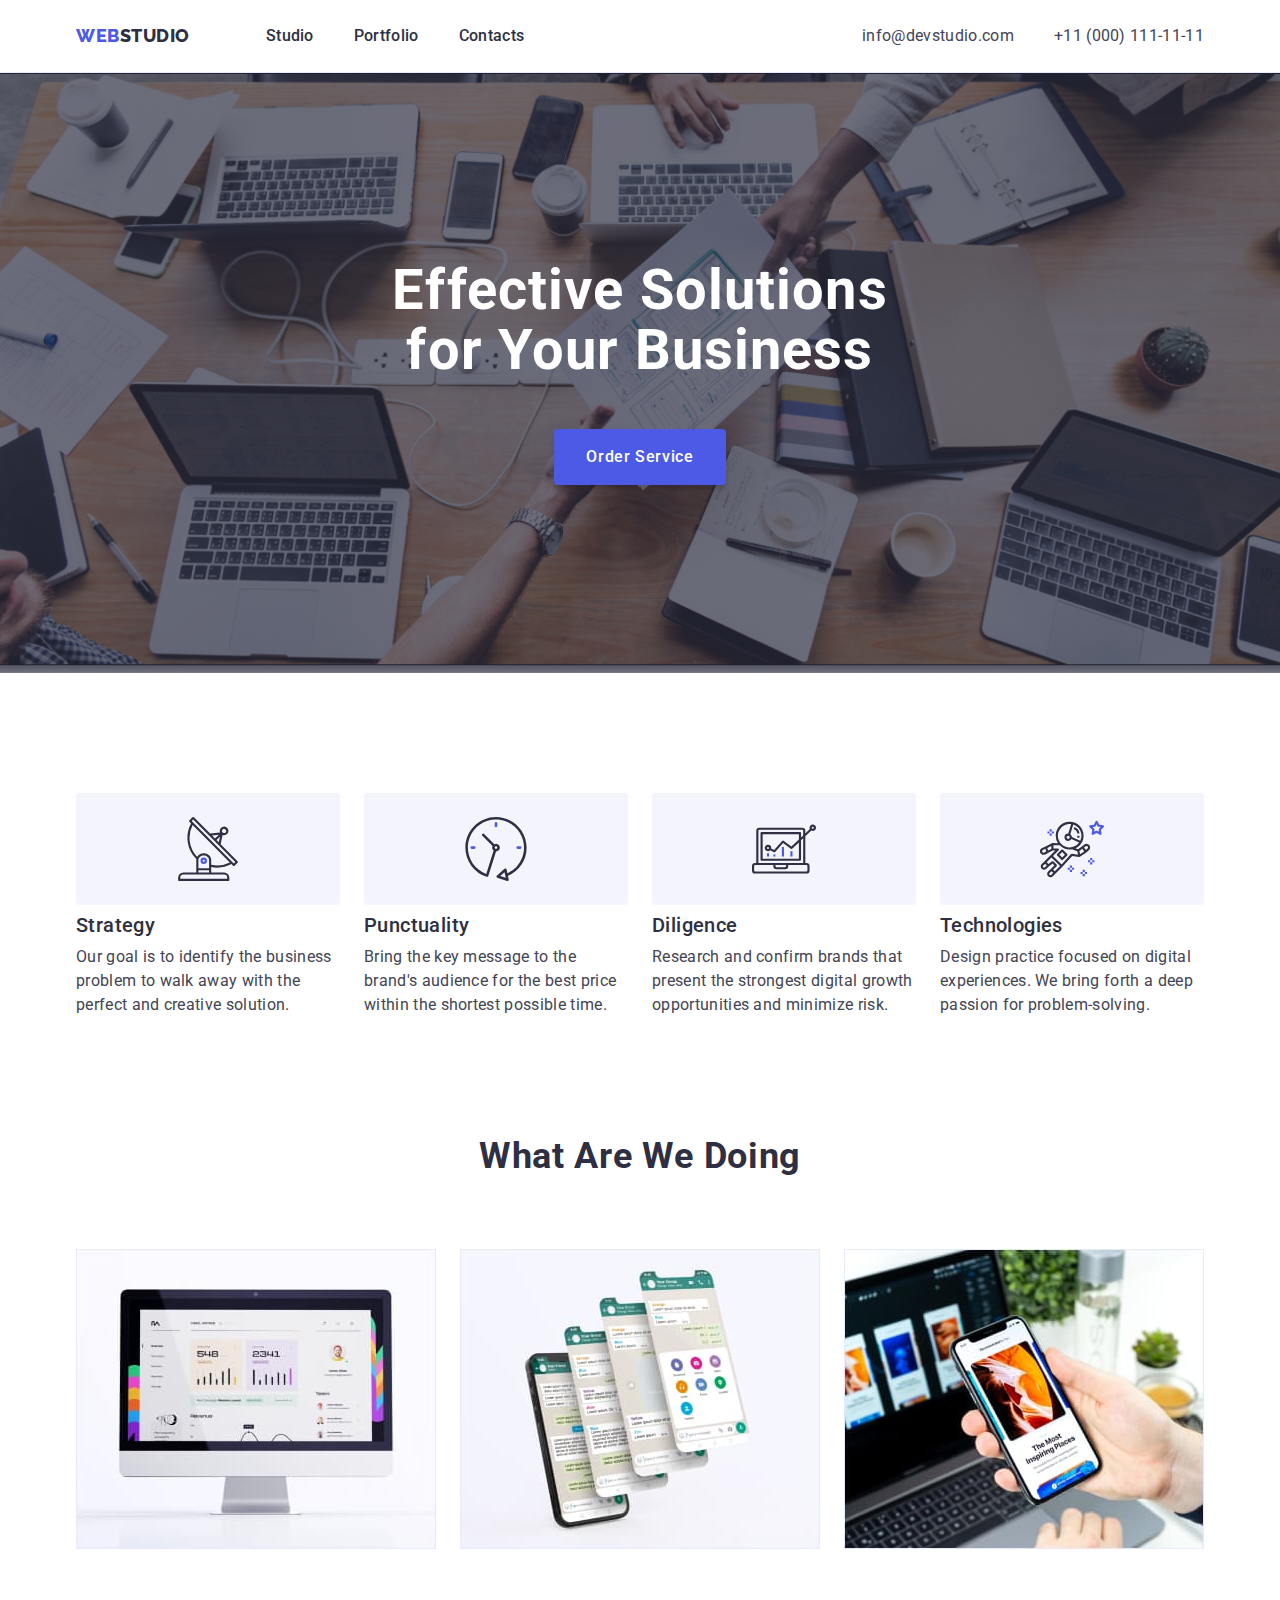
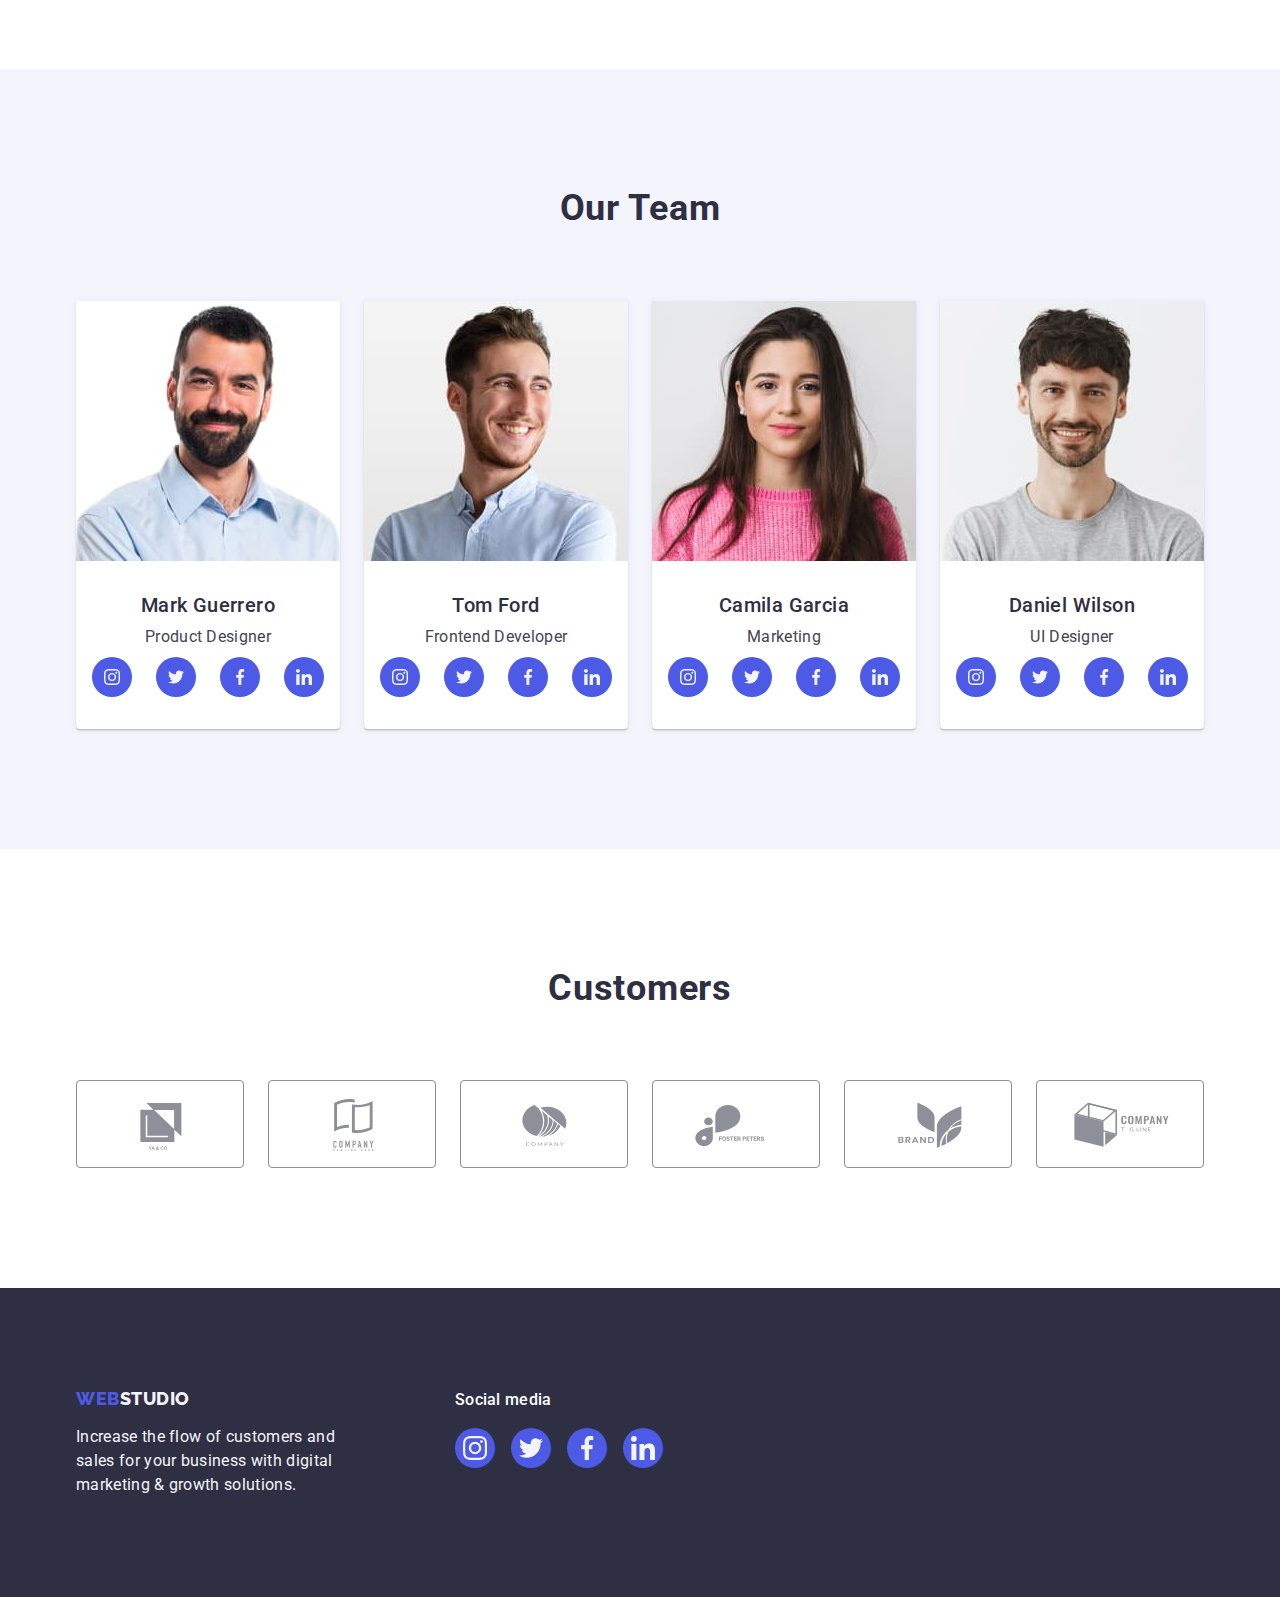
==== index.html @ b27ff8d9 "Initial commit" ====
<!DOCTYPE html>
<html lang="en">

<head>
    <meta charset="UTF-8"/>
    <meta http-equiv="X-UA-Compatible" content="IE=edge"/>
    <meta name="viewport" content="width=device-width, initial-scale=1.0"/>
    <title>Studio</title>
    <link rel="preconnect" href="https://fonts.googleapis.com"/>
    <link rel="preconnect" href="https://fonts.gstatic.com" crossorigin/>

    <link 
        href="https://fonts.googleapis.com/css2?family=Raleway:wght@800&family=Roboto:wght@400;500;700&display=swap"
         rel="stylesheet"
    />

    <link  
        rel="stylesheet"
        href="https://cdnjs.cloudflare.com/ajax/libs/modern-normalize/1.1.0/modern-normalize.min.css"
    />  

    <link rel="stylesheet" href="./css/styles.css"/>

</head>

<body>

    <header class="page-header">

        <div class="container page-header-container">
            <nav class="page-navigation">
            <a class="page-logo-web link"  href="./index.html">Web<span class="page-logo-dark link">Studio</span></a>    
           
            <ul class="menu-list list" lang="en">
                 <li class="menu-item">
                    <a class="menu-link link" href="./index.html">Studio</a>
                 </li>

                 <li class="menu-item">
                    <a class="menu-link link" href="./portfolio.html">Portfolio</a>
                 </li>

                 <li class="menu-item">
                    <a class="menu-link link" href="">Contacts</a>
                 </li>
            </ul>
            </nav>
        
            <address class="contacts">
            <ul class="contact-list list">
                 <li class="contact-list-item">
                    <a class="contact-list-link link" href="mailto:info@devstudio.com">info@devstudio.com</a>
                 </li>
                 <li class="contact-list-item">
                    <a class="contact-list-link link" href="tel:+110001111111">+11 (000) 111-11-11</a>
                 </li>
            </ul>
            </address>  
        </div>
    </header>   

    <main class="about">
<!--hero-->
        <section class="hero">
            <div class="container">
                <h1 class="hero-title" lang="en">Effective Solutions for Your Business</h1>
                <button class="hero-button" type="button">Order Service</button> 
            </div>
          
        </section>
<!--section 2-->
        <section class="advanteges" id="about_us">
            <div class="container">

                <h2 class="title-first-h visually-hidden">Our advantages</h2>

                <ul class="advanteges-gallery-list list" lang="en">
                    <li class="advanteges-gallery-item">
                     
                        <div class="advanteges-container-icon">
                            <svg 
                                class="advanteges-icon"
                                aria-label="antenna`s icon"
                                width="64"
                                height="64"
                            >

                                <use href="./images/icons.svg#icon-antenna">
                                </use>
                            </svg>
                        </div>
                     
                        <h3 class="title-second-h">Strategy</h3>
                         <p class="description">Our goal is to identify the business
                         problem to walk away with the perfect and creative solution.
                        </p>
                    </li>

                    <li class="advanteges-gallery-item">
                        <div class="advanteges-container-icon">
                            <svg 
                                class="advanteges-icon"
                                aria-label="clock`s icon"
                                width="64"
                                height="64"
                            >

                                <use href="./images/icons.svg#icon-clock">
                                </use>
                            </svg>
                        </div>
                        <h3 class="title-second-h">Punctuality</h3>
                        <p class="description">Bring the key message to the brand's audience for the best price within the shortest possible time.
                        </p>
                    </li>

                    <li class="advanteges-gallery-item">
                        <div class="advanteges-container-icon">
                            <svg 
                              class="advanteges-icon" 
                              aria-label="diagram`s icon" 
                              width="64" 
                              height="64"
                            >
                        
                                <use href="./images/icons.svg#icon-diagram">
                                </use>
                            </svg>
                        </div>
                        <h3 class="title-second-h">Diligence</h3>
                         <p class="description" >Research and confirm brands that present the strongest digital growth opportunities and minimize risk.
                         </p>
                    </li>

                    <li class="advanteges-gallery-item">
                        <div class="advanteges-container-icon">
                            <svg
                              class="advanteges-icon" 
                              aria-label="astronaut`s icon"
                              width="64" 
                              height="64"
                            >
                        
                                <use href="./images/icons.svg#icon-astronaut">
                                </use>
                            </svg>
                        </div>
                        <h3 class="title-second-h">Technologies</h3>
                        <p class="description">Design practice focused on digital experiences. We bring forth a deep passion for problem-solving.
                        </p>
                    </li>
                </ul>
            </div>
        </section>  
<!--section 3-->
        <section class="service" id="we_doing">
            <div class="container">

             <h2 class="title-first-h"> What are we doing</h2>
                <ul class="service-gallery-list list" lang="en">     
                    <li class="service-gallery-item">
                        <img class="service-gallery-img" 
                        src="./images/we_doing/img1.jpg"
                        alt="creating_backend"
                        width="360"
                        height="360">
                    </li>
                    
                    <li class="service-gallery-item">
                        <img class="service-gallery-img" 
                        src="./images/we_doing/img2.jpg"
                        alt="creating_frontend"
                        width="360" 
                        height="360">
                    </li>

                    <li  class="service-gallery-item">
                        <img class="service-gallery-img"
                        src="./images/we_doing/img3.jpg"
                        alt="adaptive_layout"
                        width="360" 
                        height="360">
                    </li>
                </ul>
            </div>
        </section>
<!--section 4-->
        <section class="team" id="our_team"> 
            <div class="container">

             <h2 class="title-first-h">Our Team</h2>

                <ul class="team-gallery-list list">
                   
                    <li class="team-gallery-item">
                         <img class="team-gallery-img" 
                         src="./images/our_team/team_card1.jpg"
                         alt="photo_designer" 
                         width="264"
                         height="260">

                        <div class="team-content-text">
                            <h3 class="title-second-h text-pozition">Mark Guerrero</h3>
                            <p class="description text-pozition">Product Designer</p>
                          
                            <ul class="social-list list">
                                <li class="social-list-item">
                                    <a href="" class="social-list-link">
                                        <svg
                                          class="social-list-icon"
                                          aria-label="instagram`s icon"
                                          width="16"
                                          height="16"
                                        >

                                            <use href="./images/icons.svg#icon-instagram">
                                            </use>
                                        </svg>
                                    </a>
                                </li>

                                <li class="social-list-item">
                                    <a href="" class="social-list-link">
                                        <svg 
                                            class="social-list-icon" 
                                            aria-label="twitter`s icon" 
                                            width="16" 
                                            height="16">
                                
                                            <use href="./images/icons.svg#icon-twitter">
                                            </use>
                                        </svg>
                                    </a>
                                </li>

                                <li class="social-list-item">
                                    <a href="" class="social-list-link">
                                        <svg 
                                          class="social-list-icon" 
                                          aria-label="facebook`s icon" 
                                          width="16"
                                          height="16"
                                        >
                                
                                            <use href="./images/icons.svg#icon-facebook">
                                            </use>
                                        </svg>
                                    </a>
                                </li>

                                <li class="social-list-item">
                                    <a href="" class="social-list-link">
                                        <svg 
                                          class="social-list-icon"
                                          aria-label="linkedin`s icon" 
                                          width="16"
                                          height="16"
                                        >
                                
                                            <use href="./images/icons.svg#icon-linkedin">
                                            </use>
                                        </svg>
                                    </a>
                                </li>
                            </ul>
                        
                        </div>   
                    </li> 

                    <li class="team-gallery-item">
                        <img  class="team-gallery-img" 
                        src="images/our_team/team_card2.jpg"
                        alt="photo_developer" 
                        width="264" 
                        height="260">

                        <div class="team-content-text">
                            <h3 class="title-second-h text-pozition">Tom Ford</h3>
                            <p class="description text-pozition">Frontend Developer</p>

                            <ul class="social-list list">
                                <li class="social-list-item">
                                    <a href="" class="social-list-link">
                                        <svg 
                                          class="social-list-icon" 
                                          aria-label="instagram`s icon" 
                                          width="16"
                                          height="16"
                                        >
                            
                                            <use href="./images/icons.svg#icon-instagram">
                                            </use>
                                        </svg>
                                    </a>
                                </li>
                            
                                <li class="social-list-item">
                                    <a href="" class="social-list-link">
                                        <svg 
                                          class="social-list-icon" 
                                          aria-label="twitter`s icon"
                                          width="16" 
                                          height="16"
                                        >
                            
                                            <use href="./images/icons.svg#icon-twitter">
                                            </use>
                                        </svg>
                                    </a>
                                </li>
                            
                                <li class="social-list-item">
                                    <a href="" class="social-list-link">
                                        <svg 
                                          class="social-list-icon" 
                                          aria-label="facebook`s icon" 
                                          width="16" 
                                          height="16"
                                        >
                            
                                            <use href="./images/icons.svg#icon-facebook">
                                            </use>
                                        </svg>
                                    </a>
                                </li>
                            
                                <li class="social-list-item">
                                    <a href="" class="social-list-link">
                                        <svg 
                                          class="social-list-icon" 
                                          aria-label="linkedin`s icon" 
                                          width="16" 
                                          height="16"
                                        >
                            
                                            <use href="./images/icons.svg#icon-linkedin">
                                            </use>
                                        </svg>
                                    </a>
                                </li>
                            </ul>
                         </div>
                    </li>
                  
                    <li class="team-gallery-item">
                        <img class="team-gallery-img" 
                        src="./images/our_team/team_card3.jpg" 
                        alt="photo_marketer" 
                        width="264" 
                        height="260">

                        <div class="team-content-text">
                            <h3 class="title-second-h text-pozition">Camila Garcia</h3>
                            <p class="description text-pozition">Marketing</p>

                            <ul class="social-list list">
                                <li class="social-list-item">
                                    <a href="" class="social-list-link link">
                                        <svg 
                                          class="social-list-icon" 
                                          aria-label="instagram`s icon"
                                          width="16"
                                          height="16"
                                        >
                            
                                            <use href="./images/icons.svg#icon-instagram">
                                            </use>
                                        </svg>
                                    </a>
                                </li>
                            
                                <li class="social-list-item">
                                    <a href="" class="social-list-link link">
                                        <svg 
                                          class="social-list-icon" 
                                          aria-label="twitter`s icon"
                                          width="16" 
                                          height="16">
                            
                                            <use href="./images/icons.svg#icon-twitter">
                                            </use>
                                        </svg>
                                    </a>
                                </li>
                            
                                <li class="social-list-item">
                                    <a href="" class="social-list-link link">
                                        <svg 
                                            class="social-list-icon" 
                                            aria-label="facebook`s icon" 
                                            width="16" 
                                            height="16">
                            
                                            <use href="./images/icons.svg#icon-facebook">
                                            </use>
                                        </svg>
                                    </a>
                                </li>
                            
                                <li class="social-list-item">
                                    <a href="" class="social-list-link link">
                                        <svg 
                                          class="social-list-icon" 
                                          aria-label="linkedin`s icon"
                                          width="16" 
                                          height="16"
                                        >
                            
                                            <use href="./images/icons.svg#icon-linkedin">
                                            </use>
                                        </svg>
                                    </a>
                                </li>
                            </ul>
                        </div>
                    </li>
                
                    <li class="team-gallery-item">
                       <img class="team-gallery-img" 
                        src="./images/our_team/team-card4.jpg"
                        alt="photo_Designer" 
                        width="264"
                        height="260">

                        <div class="team-content-text">
                            <h3 class="title-second-h text-pozition">Daniel Wilson</h3>
                            <p class="description text-pozition" >UI Designer</p>
                            
                            <ul class="social-list list">
                                <li class="social-list-item">
                                    <a href="" class="social-list-link link">
                                        <svg 
                                          class="social-list-icon" 
                                          aria-label="instagram`s icon" 
                                          width="16" 
                                          height="16"
                                        >
                            
                                            <use href="./images/icons.svg#icon-instagram">
                                            </use>
                                        </svg>
                                    </a>
                                </li>
                            
                                <li class="social-list-item">
                                    <a href="" class="social-list-link link">
                                        <svg 
                                          class="social-list-icon" 
                                          aria-label="twitter`s icon" 
                                          width="16"
                                          height="16"
                                        >
                            
                                            <use href="./images/icons.svg#icon-twitter">
                                            </use>
                                        </svg>
                                    </a>
                                </li>
                            
                                <li class="social-list-item">
                                    <a href="" class="social-list-link link">
                                        <svg 
                                          class="social-list-icon" 
                                          aria-label="facebook`s icon" 
                                          width="16" 
                                          height="16"
                                        >
                            
                                            <use href="./images/icons.svg#icon-facebook">
                                            </use>
                                        </svg>
                                    </a>
                                </li>
                            
                                <li class="social-list-item">
                                    <a href="" class="social-list-link">
                                        <svg 
                                          class="social-list-icon"
                                          aria-label="linkedin`s icon"
                                          width="16" 
                                          height="16"
                                        >
                            
                                            <use href="./images/icons.svg#icon-linkedin">
                                            </use>
                                        </svg>
                                    </a>
                                </li>
                            </ul>
                        </div>   
                    </li>
                </ul>
               
            </div>
        </section>

<!--section 5-->
        <section class="customers">
            <div class="container">
                <h2 class="title-first-c">Customers</h2>

                <ul class="customers-icon-list list">

                    <li class="customers-icon-item">
                        <a href="" class="customers-icon-link link">
                            <svg 
                              class="customers-icon" 
                              aria-label="client`s ya-and-co icon"
                              width="104" 
                              height="56"
                            >

                                <use href="./images/icons.svg#icon-logo1">
                                </use>
                            </svg>
                        </a>
                    </li>

                    <li class="customers-icon-item">
                        <a href="" class="customers-icon-link link">
                            <svg 
                              class="customers-icon" 
                              aria-label="company`s tagline here icon" 
                              width="104" 
                              height="56"
                            >
                    
                                <use href="./images/icons.svg#icon-logo2">
                                </use>
                            </svg>
                        </a>
                    </li>

                    <li class="customers-icon-item">
                        <a href="" class="customers-icon-link link">
                            <svg 
                              class="customers-icon"
                              aria-label="company`s icon"
                              width="104" 
                              height="56"
                            >
                    
                                <use href="./images/icons.svg#icon-logo3">
                                </use>
                            </svg>
                        </a>
                    </li>

                    <li class="customers-icon-item">
                        <a href="" class="customers-icon-link link">
                            <svg 
                              class="customers-icon"
                              aria-label="company`s fosterpeters icon"
                              width="104" 
                              height="56"
                            >
                    
                                <use href="./images/icons.svg#icon-logo4">
                                </use>
                            </svg>
                        </a>
                    </li>

                    <li class="customers-icon-item">
                        <a href="" class="customers-icon-link link">
                            <svg 
                              class="customers-icon" 
                              aria-label="company`s brand icon" 
                              width="104" 
                              height="56"
                            >
                    
                                <use href="./images/icons.svg#icon-logo5">
                                </use>
                            </svg>
                        </a>
                    </li>

                    <li class="customers-icon-item">
                        <a href="" class="customers-icon-link link">
                            <svg 
                              class="customers-icon" 
                              aria-label="company`s tag line icon"
                              width="104" 
                              height="56"
                            >
                    
                                <use href="./images/icons.svg#icon-logo6">
                                </use>
                            </svg>
                        </a>
                    </li>
                </ul>
            </div>
        </section>

    </main>

<!--footer-->
    <footer class="page-footer-motto">
        <div class="container footer-container">

            <div class="footer-content">
                <a class="footer-logo-web link" href="./index.html">Web<span class="footer-logo-light">Studio</span></a>
                <p class="footer-description-light"> 
                    Increase the flow of customers and <br/>
                    sales for your business with digital <br/>
                    marketing & growth solutions.
                </p>
            </div>

            <div class="footer-social-media-content">
                <p class="social-media-title">Social media</p>

                <ul class="social-media-list list">
                    <li class="social-media-list-item">
                        <a href="" class="social-media-list-link link">
                            <svg 
                              class="social-media-list-icon"
                              aria-label="instagram`s icon"
                              width="24" 
                              height="24"
                            >
                
                                <use href="./images/icons.svg#icon-instagram">
                                </use>
                            </svg>
                        </a>
                    </li>
                
                    <li class="social-media-list-item">
                        <a href="" class="social-media-list-link link">
                            <svg 
                              class="social-media-list-icon" 
                              aria-label="twitter`s icon" 
                              width="24"
                              height="24"
                            >
                
                                <use href="./images/icons.svg#icon-twitter">
                                </use>
                            </svg>
                        </a>
                    </li>
                
                    <li class="social-media-list-item">
                        <a href="" class="social-media-list-link link">
                            <svg 
                              class="social-media-list-icon"
                              aria-label="facebook`s icon" 
                              width="24" 
                              height="24"
                            >
                
                                <use href="./images/icons.svg#icon-facebook">
                                </use>
                            </svg>
                        </a>
                    </li>
                
                    <li class="social-media-list-item">
                        <a href="" class="social-media-list-link link">
                            <svg 
                              class="social-media-list-icon" 
                              aria-label="linkedin`s icon" 
                              width="24" 
                              height="24"
                            >
                
                                <use href="./images/icons.svg#icon-linkedin">
                                </use>
                            </svg>
                        </a>
                    </li>
                </ul>
            </div>
        </div>
    </footer>
    
</body>
</html>
---- css/styles.css ----
/*=======Reset_Settings_of_pages=====*/

:root {
    --main-font-family:'Roboto',
        sans-serif;

    --second-font-family:'Raleway',
        sans-serif;

    --accent-color: #2E2F42;
    --second-color: #F4F4FD;
    --third-color: #434455;
    --logo-color: #4D5AE5;
    --fourth-color: #FFFFFF;
    --hover-color: #404BBF;
    --border-line-color: #E7E9FC;
    --icon-link-hover: #31D0AA;
    --icon-color: #8E8F99;
}

.list{
    list-style: none;
}

.link{
    text-decoration: none;
}

button {
    cursor: pointer;
}

body {
    font-family: var(--main-font-family);
    color: var(--third-color);
    font-size: 16px;
    background-color: var(--fourth-color);
}

h1,h2,h3,p{
    margin-top: 0;
    margin-bottom: 0;
}

ul{
    margin-top: 0;
    margin-bottom: 0;
    padding-left:0;
}

.container {
    width: 1158px;
    margin: 0 auto;
    padding-left: 15px;
    padding-right: 15px;
}
img {
    display: block;
    max-width: 100%;
    height: auto;
}
/*======/Reset_Settings_of_pages=====*/

/*=======Header=======*/
.page-header {
    border-bottom: 1px solid var(--border-line-color);
    box-shadow: 0px 2px 1px rgba(46, 47, 66, 0.08),
        0px 1px 1px rgba(46, 47, 66, 0.16),
        0px 1px 6px rgba(46, 47, 66, 0.08);
}

.page-header-container {
    display: flex;
    align-items: center;  
   
}

.page-navigation {
    display:flex;
    align-items:center;
}
.menu-list {
    display:flex;
    align-items: center;
    gap: 40px;
}
.menu-item {
    display: flex;
}

.menu-item:last-child {
    margin-right: 0;
}

.menu-link {
    padding-top: 24px;
    padding-bottom: 24px;

    font-weight: 500;
    font-size: 16px;
    line-height: 1.5;
    letter-spacing: 0.02em;
    color: var(--accent-color);
}
.menu-link:hover,
.menu-link:focus {
    color: var(--hover-color);

}

.contacts {
    margin-left: auto;
    font-style: normal;
}

.contact-list {
    display: flex;
    gap: 40px;
}

.contact-list-link :last-child {
    margin-right: 0;
}

.contact-list-link {
    font-size: 16px;
    line-height: 1.5;
    letter-spacing: 0.02em;
    color: var(--third-color);
}
.contact-list-link:hover,
.contact-list-link:focus {
    color: var(--hover-color);
}
/*=======/Header=========*/

/*====Hero=====*/

.hero{
    text-align: center;
    margin-left: auto;
    margin-right: auto;
    padding-top: 188px;
    padding-bottom: 188px;
    background-size: cover;
    background-position: center;
    background-repeat: no-repeat;
    max-width: 1440px;
    background-image: linear-gradient(rgba(46, 47, 66, 0.7), rgba(46, 47, 66, 0.7)),
            url("../images/hero/bg.jpg");
    background-color: var(--accent-color);
}


.hero-title {
    margin-top: 0;
    margin-left: auto;
    margin-right: auto;
    max-width: 496px;

    font-weight: 700;
    font-size: 56px;
    line-height: 1.07;
    letter-spacing: 0.02em;
    color: var(--fourth-color);
    text-align: center;
    margin-bottom: 48px;
}

.hero-button {
    margin-top: 0;
    margin-bottom: 0;
    margin-left: auto;
    margin-right: auto;
    display:block;
    min-width: 169px;
    height: 56px;

    padding-top: 16px;
    padding-bottom: 16px;
    padding-right: 32px;
    padding-left: 32px;

    border:none;
    border-radius: 4px;

    background-color: var(--logo-color);
    box-shadow: 0px 4px 4px rgba(0, 0, 0, 0.15);

    font-family: inherit;
    font-weight: 500;
    font-size: 16px;
    line-height: 1.5;
    letter-spacing: 0.04em;
    color: var(--fourth-color);
}

.hero-button:hover,
.hero-button:focus {
    background-color: var(--hover-color);
    box-shadow: 0px 1px 6px rgba(46, 47, 66, 0.08), 0px 1px 1px rgba(46, 47, 66, 0.16), 0px 2px 1px rgba(46, 47, 66, 0.08);

}
/*======/Hero=====/

/*==Studio components==*/

.page-logo-web {
    font-family:var(--second-font-family);
    font-weight: 800;
    font-size: 18px;
    line-height: 1.17;
    letter-spacing: 0.03em;
    text-transform: uppercase;
    color: var(--logo-color);  
    margin-right: 76px;
}

.page-logo-dark {
    font-family: var(--second-font-family);
    font-weight: 800;
    font-size: 18px;
    line-height: 1.17;
    letter-spacing: 0.03em;
    text-transform: uppercase;
    color: var(--accent-color);
} 

/*==section 2==*/

.visually-hidden {
    position: absolute;
    white-space: nowrap;
    width: 1px;
    height: 1px;
    overflow: hidden;
    border: 0;
    padding: 0;
    clip: rect(0 0 0 0);
    clip-path: inset(50%);
    margin: -1px;
}
.advanteges{
    padding-top: 120px;
    padding-bottom: 120px;
}
.advanteges-gallery-list {
    display:flex;
    gap: 24px;
}
.advanteges-gallery-item:last-child{
    margin-right: 0;
}

.advanteges-gallery-item {
    flex-basis: calc((100% - 72px) / 4);
}
.advanteges-container-icon{
    display: flex;
    justify-content: center;
    align-items: center;

    width: 264px;
    height: 112px;
    background-color: var(--second-color);
    border-radius: 4px;
    margin-bottom: 8px;
}
.title-second-h {
    margin-bottom: 8px;
    font-weight: 500;
    font-size: 20px;
    line-height: 1.2;
    letter-spacing: 0.02em;
    color: var(--accent-color);
   
}

.description {
    line-height: 1.5;
    letter-spacing: 0.02em;
    color: var(--third-color);
   
}

/*==section 3==*/

.service{
    padding-bottom: 120px;
}
.service-gallery-list {
    display:flex;
    gap: 24px;
}

.service-gallery-item:last-child{
    margin-right: 0;
}
.service-gallery-item {
    flex-basis: calc((100% - 48px) / 3);
}

.service-gallery-img {
    display: block;
    max-width: 100%;
    height: auto;
}

/*==section 4==*/

.team {
    padding-top: 120px;
    padding-bottom: 120px;
    background-color: var(--second-color);

    text-align: center;
    margin-left: auto;
    margin-right: auto;
    max-width: 1440px;
    
}
.team-gallery-list {
    display: flex;
    gap: 24px;
}


.team-gallery-item:last-child {
    margin-right: 0;
}
.team-gallery-item {
    flex-basis: calc((100% - 72px) / 4);
    background-color: var(--fourth-color);
    border-radius: 0px 0px 4px 4px;

    box-shadow: 0px 1px 6px rgba(46, 47, 66, 0.08), 0px 1px 1px rgba(46, 47, 66, 0.16), 0px 2px 1px rgba(46, 47, 66, 0.08);
    border-radius: 0px 0px 4px 4px;
}
.title-first-h {
    margin-bottom: 72px;

    font-weight: 700;
    font-size: 36px;
    line-height: 1.11;
    text-align: center;
    letter-spacing: 0.02em;
    text-transform: capitalize;
    color: var(--accent-color);
}

.team-content-text {
    padding-top: 32px;
    padding-bottom: 32px;
}

/*icons-list*/
.social-list{
    display:flex;
    justify-content: center;
    gap: 24px;
}
.social-list-item{
    width: 40px;
    height: 40px;
}
.social-list-link:hover,
.social-list-link:focus{
    background-color: var(--hover-color);
}

.social-list-link{
    display:flex;
    justify-content: center;
    align-items: center;
    
    width: 100%;
    height: 100%;

    border-radius: 50%;
    background-color: var(--logo-color);
}
.social-list-icon{
    fill: var(--second-color);
}
/*/icon-list*/

.text-pozition {
    text-align: center;
    margin-bottom: 8px;
}

/*==section 5==*/

.customers{
    padding-top: 120px;
    padding-bottom: 120px;
}
.title-first-c {
    margin-bottom: 72px;
    font-weight: 700;
    font-size: 36px;
    line-height: 1.1;
    text-align: center;
    letter-spacing: 0.02em;
    text-transform: capitalize;
    color: var(--accent-color);
}
.customers-icon-list{
    display:flex;
    gap:24px;
}
.customers-icon-item{
    flex-basis: calc((100% - 120px) / 6);
    height: 88px;
}
.customers-icon-item:last-child{
    margin-right: 0;
}
.customers-icon-link{
    display:flex;
    justify-content: center;
    align-items: center;

    width: 168px;
    height: 88px;
    border: 1px solid var(--icon-color);
    border-radius: 4px;    
    color: var(--icon-color);

    width: 100%;
    height: 100%;
}


.customers-icon-link:hover,
.customers-icon-link:focus{

    border-color: var(--hover-color);
    color: var(--hover-color); 
}

.customers-icon {
    fill: currentColor;
}

/*======/Sections=====*/

/*=====Footer=======*/

.page-footer-motto {
    padding-top: 100px;
    padding-bottom: 100px;
    background-color: var(--accent-color);

    margin-left: auto;
    margin-right: auto;
    max-width: 1440px;
}
.footer-container{
    display: flex;
    align-items: baseline;
}

.footer-content{
    margin-right: 120px
}

.footer-logo-web{
    display: inline-block;
    font-family: var(--second-font-family);
    font-weight: 800;
    font-size: 18px;
    line-height: 1.17;
    letter-spacing: 0.03em;
    text-transform: uppercase;
    color: var(--logo-color);
    margin-bottom: 16px;
  
}

.footer-logo-light {
    font-family: var(--second-font-family);
    font-weight: 800;
    font-size: 18px;
    line-height: 1.17;
    letter-spacing: 0.03em;
    text-transform: uppercase;
    color: var(--second-color);
}

.footer-description-light {
    line-height: 1.5;
    letter-spacing: 0.02em;
    color: var(--second-color);
}

.social-media-title{
    line-height: 1.5;
    letter-spacing: 0.02em;
    color: var(--fourth-color);
    font-weight: 500;
    margin-bottom: 16px;
}
.social-media-list {
    display: flex;
    justify-content: center;
    gap: 16px;

}
.social-media-list-item{

    width: 40px;
    height: 40px;
}
.social-media-list-link {
    display: flex;
    justify-content: center;
    align-items: center;

    width: 100%;
    height: 100%;

    border-radius: 50%;
    background-color: var(--logo-color);
}

.social-media-list-link:hover,
.social-media-list-link:focus {

    background-color: var(--icon-link-hover);
}

.social-media-list-icon {

    fill: var(--second-color);
}
/*=====/Footer=======*/

/*=====Portfolio====*/

.filter-buttons{
    padding-top: 96px;
    padding-bottom: 120px;
}
.filter-buttons-list {
    display: flex;
    gap: 24px;
    justify-content: center;
    margin-bottom: 72px;
}
.filter-button-item:last-child{
    margin-right: 0;
}
/*==Portfolio_components==*/

.filter-button {

    border: 1px solid #E7E9FC;
    border-radius: 4px;

    padding-top: 12px;
    padding-bottom: 12px;
    padding-left: 24px;
    padding-right: 24px;

    font-family: inherit;
    font-weight: 500;
    font-size: 16px;
    line-height: 1.5;
    text-align: center;
    letter-spacing: 0.04em;
    background-color: var(--second-color);
    color: var(--logo-color);
}

.filter-button:hover,
.filter-button:focus {
    color: var(--fourth-color);
    background-color: var(--hover-color);
    border: 1px solid transparent;

    box-shadow: 0px 3px 1px rgba(0, 0, 0, 0.1),
        0px 2px 1px rgba(0, 0, 0, 0.08),
        0px 2px 2px rgba(0, 0, 0, 0.12);
}
/*===/Portfolio components==*/

.title-first {
    font-weight: 700;
    font-size: 36px;
    line-height: 1.11;
    text-align: center;
    letter-spacing: 0.02em;
    text-transform: capitalize;
}

.title-second {
    font-weight: 500;
    font-size: 20px;
    line-height: 1.2;
    letter-spacing: 0.02em;
    color: var(--accent-color);
    margin-bottom: 8px;
}

.projects-gallery-list {
    display: flex;
    flex-wrap: wrap;
   
    column-gap: 24px;
    row-gap: 48px;
}

.project-gallery-item {
    flex-basis: calc((100% - 48px) / 3);
}

.project-gallery-item:nth-child(2n+1){
    margin-right:0;}

.gallery-link{
    display: block;
}
.gallery-link:hover,
.gallery-link:focus {
box-shadow: 0px 1px 6px rgba(46, 47, 66, 0.08),
0px 1px 1px rgba(46, 47, 66, 0.16),
0px 2px 1px rgba(46, 47, 66, 0.08);
}

.project-gallery-img{
    background: var(--logo-color);
}

.gallery-content-text {
    padding: 32px 16px;

    background: var(--fourth-color);
    border: 1px solid var(--border-line-color);
    border-top: none;
    border-radius: 0px 0px 4px 4px;
}
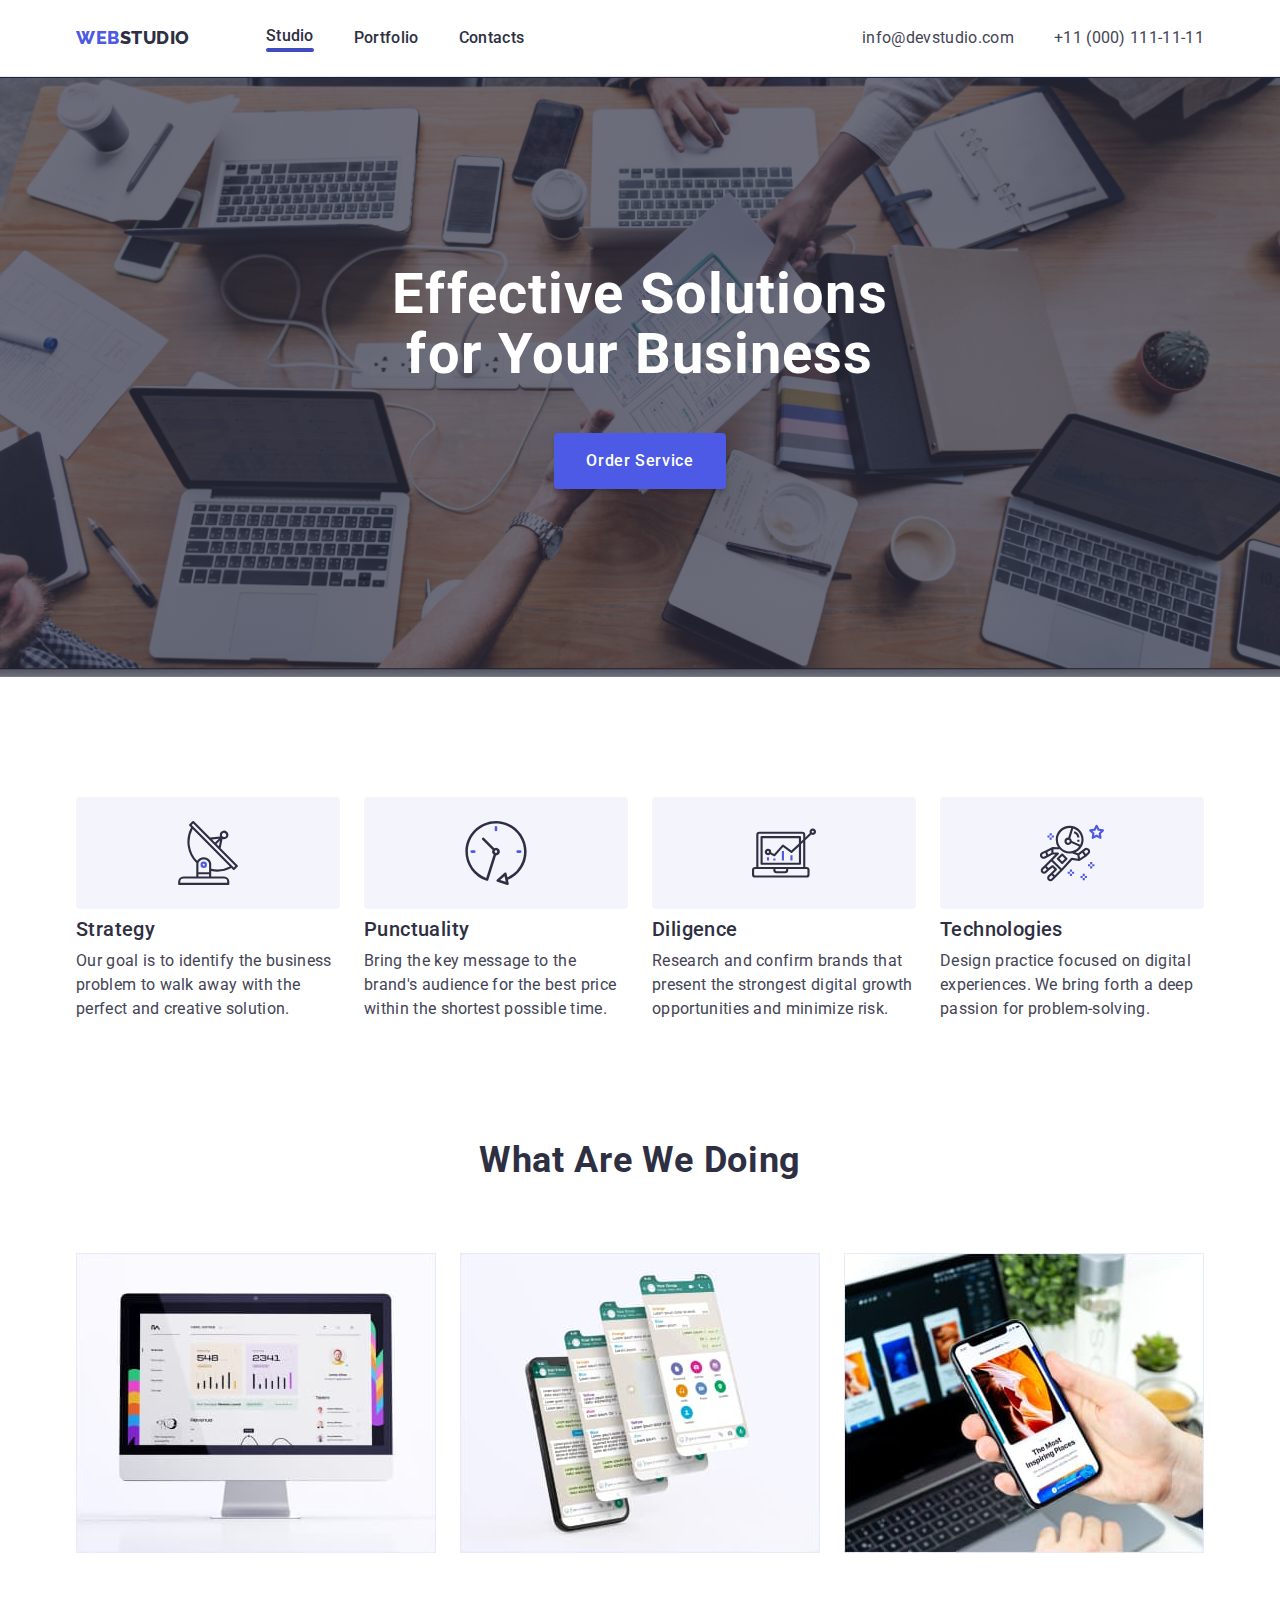
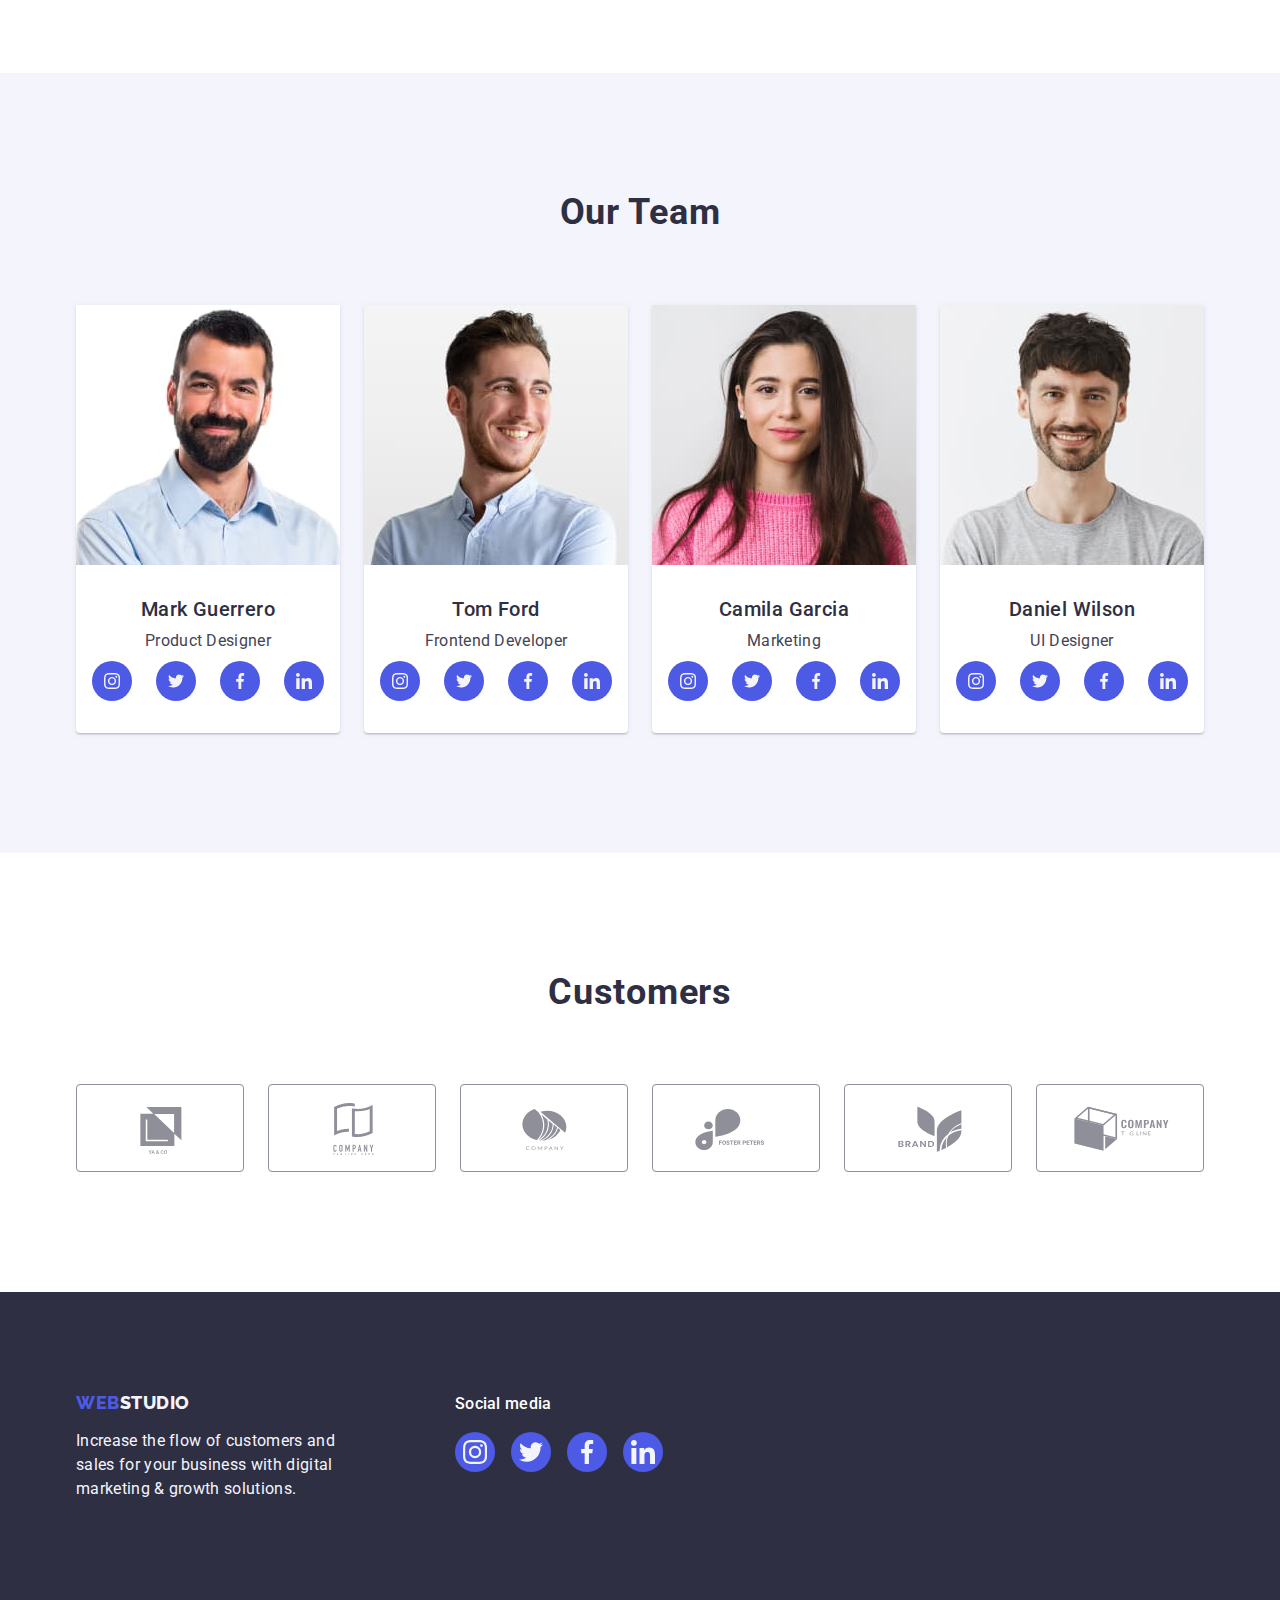
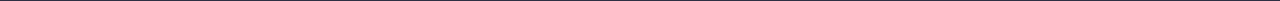
==== commit ec557234: "first_commit" ====
--- a/index.html
+++ b/index.html
@@ -33,11 +33,11 @@
            
             <ul class="menu-list list" lang="en">
                  <li class="menu-item">
-                    <a class="menu-link link" href="./index.html">Studio</a>
+                    <a class="menu-link studio-link link" href="./index.html">Studio</a>
                  </li>
 
                  <li class="menu-item">
-                    <a class="menu-link link" href="./portfolio.html">Portfolio</a>
+                    <a class="menu-link  link" href="./portfolio.html">Portfolio</a>
                  </li>
 
                  <li class="menu-item">
@@ -64,7 +64,7 @@
         <section class="hero">
             <div class="container">
                 <h1 class="hero-title" lang="en">Effective Solutions for Your Business</h1>
-                <button class="hero-button" type="button">Order Service</button> 
+                <button class="hero-button" type="button" data-modal-open >Order Service</button> 
             </div>
           
         </section>
@@ -676,6 +676,22 @@
             </div>
         </div>
     </footer>
-    
+
+    <div class="backdrop is-hidden" data-modal>
+        <div class="modal">
+            <button type="button" class="modal-close-btn" data-modal-close>
+                <svg 
+                  class="close-btn" 
+                  aria-label="close icon"
+                  width="8"
+                  height="8"
+                >
+                <use href ="./images/icons.svg#icon-close-btn"></use>
+                </svg>
+            </button>
+        </div>
+    </div>
+   
+ <script src="./js/modal.js"></script>
 </body>
 </html>--- a/css/styles.css
+++ b/css/styles.css
@@ -15,7 +15,10 @@
     --hover-color: #404BBF;
     --border-line-color: #E7E9FC;
     --icon-link-hover: #31D0AA;
-    --icon-color: #8E8F99;
+    --icon-color: #8E8F99; 
+    --background-modal: #FCFCFC;
+
+    --transition-duration-and-func: 250ms cubic-bezier(0.4, 0, 0.2, 1);
 }
 
 .list{
@@ -101,12 +104,42 @@
     line-height: 1.5;
     letter-spacing: 0.02em;
     color: var(--accent-color);
-}
+
+    transition: color 250ms var(--transition-duration-and-func);
+}
+.studio-link::after{
+    content:'';
+    display: block;
+    margin-left:auto;
+    margin-right: auto;
+    width: 100%;
+    height: 4px;
+    background-color: #404BBF;
+    border-radius: 2px;
+
+    transition: background-color var(--transition-duration-and-func),
+                border-radius var(--transition-duration-and-func);
+}
+.portfolio-link::after{
+    content: '';
+    display: block;
+    margin-left: auto;
+    margin-right: auto;
+    width: 100%;
+    height: 4px;
+    background-color: #404BBF;
+    border-radius: 2px;
+
+    transition: background-color var(--transition-duration-and-func),
+                 border-radius var(--transition-duration-and-func);
+}
+
 .menu-link:hover,
 .menu-link:focus {
     color: var(--hover-color);
-
-}
+    }
+
+
 
 .contacts {
     margin-left: auto;
@@ -127,6 +160,8 @@
     line-height: 1.5;
     letter-spacing: 0.02em;
     color: var(--third-color);
+
+    transition: color var(--transition-duration-and-func);
 }
 .contact-list-link:hover,
 .contact-list-link:focus {
@@ -193,6 +228,9 @@
     line-height: 1.5;
     letter-spacing: 0.04em;
     color: var(--fourth-color);
+
+    transition: background-color var(--transition-duration-and-func), 
+                box-shadow var(--transition-duration-and-func);
 }
 
 .hero-button:hover,
@@ -378,6 +416,8 @@
 
     border-radius: 50%;
     background-color: var(--logo-color);
+
+    transition: background-color var(--transition-duration-and-func);
 }
 .social-list-icon{
     fill: var(--second-color);
@@ -429,6 +469,9 @@
 
     width: 100%;
     height: 100%;
+
+    transition: border-color var(--transition-duration-and-func),
+    color var(--transition-duration-and-func);
 }
 
 
@@ -522,6 +565,8 @@
 
     border-radius: 50%;
     background-color: var(--logo-color);
+
+    transition: background-color var(--transition-duration-and-func);
 }
 
 .social-media-list-link:hover,
@@ -548,6 +593,7 @@
     justify-content: center;
     margin-bottom: 72px;
 }
+
 .filter-button-item:last-child{
     margin-right: 0;
 }
@@ -555,7 +601,7 @@
 
 .filter-button {
 
-    border: 1px solid #E7E9FC;
+    border: 1px solid var(--border-line-color);
     border-radius: 4px;
 
     padding-top: 12px;
@@ -571,6 +617,11 @@
     letter-spacing: 0.04em;
     background-color: var(--second-color);
     color: var(--logo-color);
+
+    transition: color  var(--transition-duration-and-func),
+            background-color var(--transition-duration-and-func), 
+            border 250ms var(--transition-duration-and-func),
+            box-shadow 250ms var(--transition-duration-and-func);
 }
 
 .filter-button:hover,
@@ -583,6 +634,8 @@
         0px 2px 1px rgba(0, 0, 0, 0.08),
         0px 2px 2px rgba(0, 0, 0, 0.12);
 }
+
+
 /*===/Portfolio components==*/
 
 .title-first {
@@ -620,6 +673,7 @@
 
 .gallery-link{
     display: block;
+    transition: box-shadow var(--transition-duration-and-func);
 }
 .gallery-link:hover,
 .gallery-link:focus {
@@ -640,3 +694,80 @@
     border-top: none;
     border-radius: 0px 0px 4px 4px;
 }
+
+.project-gallery-img-wrapper {
+    position: relative;
+    overflow: hidden;
+}
+.overlay {
+    font-size: 16px;
+    line-height: 1.5;
+
+    padding-top: 40px;
+    padding-left: 32px;
+    padding-right: 32px;
+    padding-bottom: 164px;
+    color:var(--second-color);
+    background-color: var(--logo-color);
+
+    position: absolute;
+    top:0;
+    left:0;
+
+    width: 100%;
+    height: 100%;
+
+    transform: translateY(100%);
+    transition: transform 250ms var(--transition-duration-and-func);
+}
+
+.gallery-link:hover .overlay,
+.gallery-link:focus .overlay {
+    transform: translateY(0%);
+}
+
+/*=====/Portfoio/=====*/
+
+/*===Modal===*/
+.backdrop {
+    position: fixed;
+    top: 0;
+    left: 0;
+    background-color: rgba(46, 47, 66, 0.4);
+    width: 100%;
+    height: 100%;
+    transition: opacity 250ms ease,
+    visibility 250ms ease;
+}
+.modal{
+    position: absolute;
+    top: 50%;
+    left: 50%;
+    transform: translate(-50%,-50%);
+    width: 408px;
+    height: 584px;
+    background-color: var(--background-modal);
+    box-shadow: 0px 1px 1px rgba(0, 0, 0, 0.14),
+    0px 1px 3px rgba(0, 0, 0, 0.12),
+    0px 2px 1px rgba(0, 0, 0, 0.2);
+    border-radius: 4px;
+}
+.modal-close-btn{
+    display: flex;
+    align-items: center;
+    justify-content: center;
+
+    position: absolute;
+    top: 24px;
+    right: 24px;
+    width: 24px;
+    height: 24px;
+    background: var(--border-line-color);
+    border: 1px solid rgba(0, 0, 0, 0.1);
+    border-radius: 50%;   
+}
+.is-hidden{
+    opacity: 0;
+    visibility: hidden;
+    pointer-events: none;
+}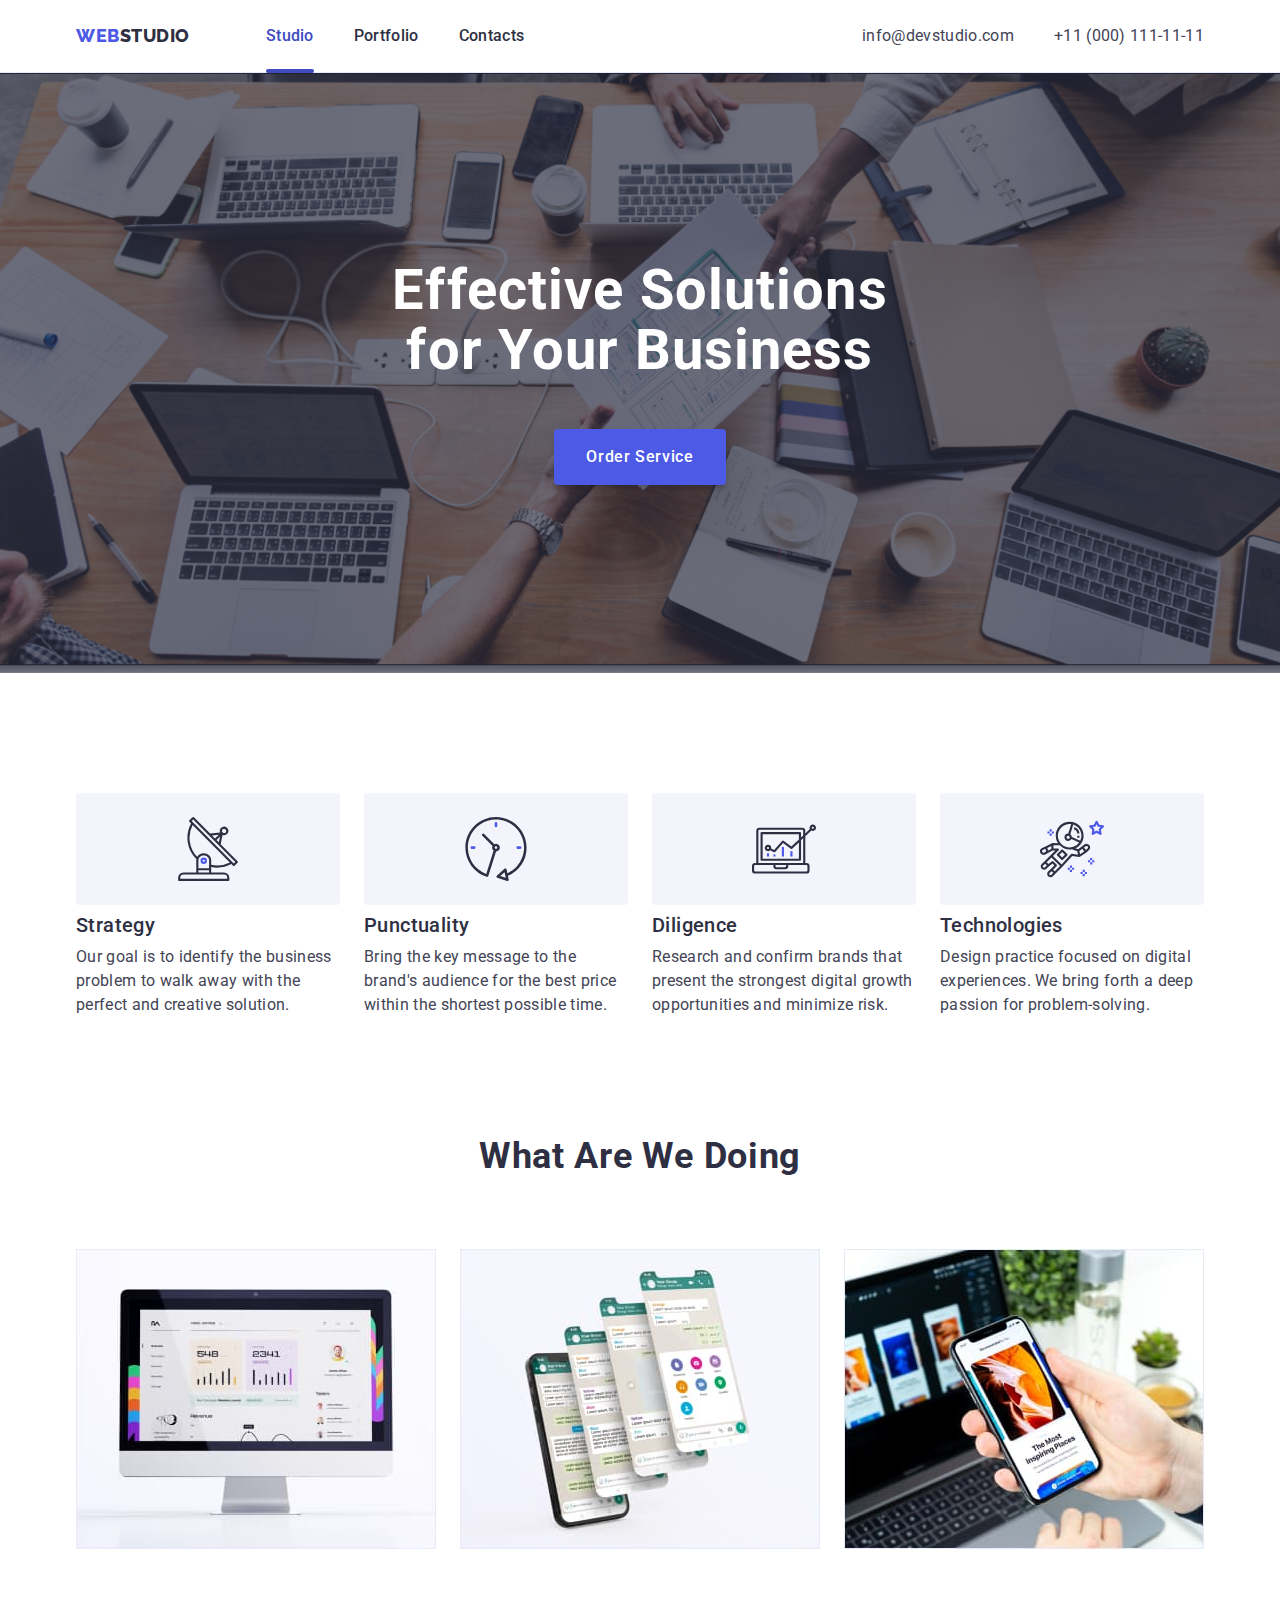
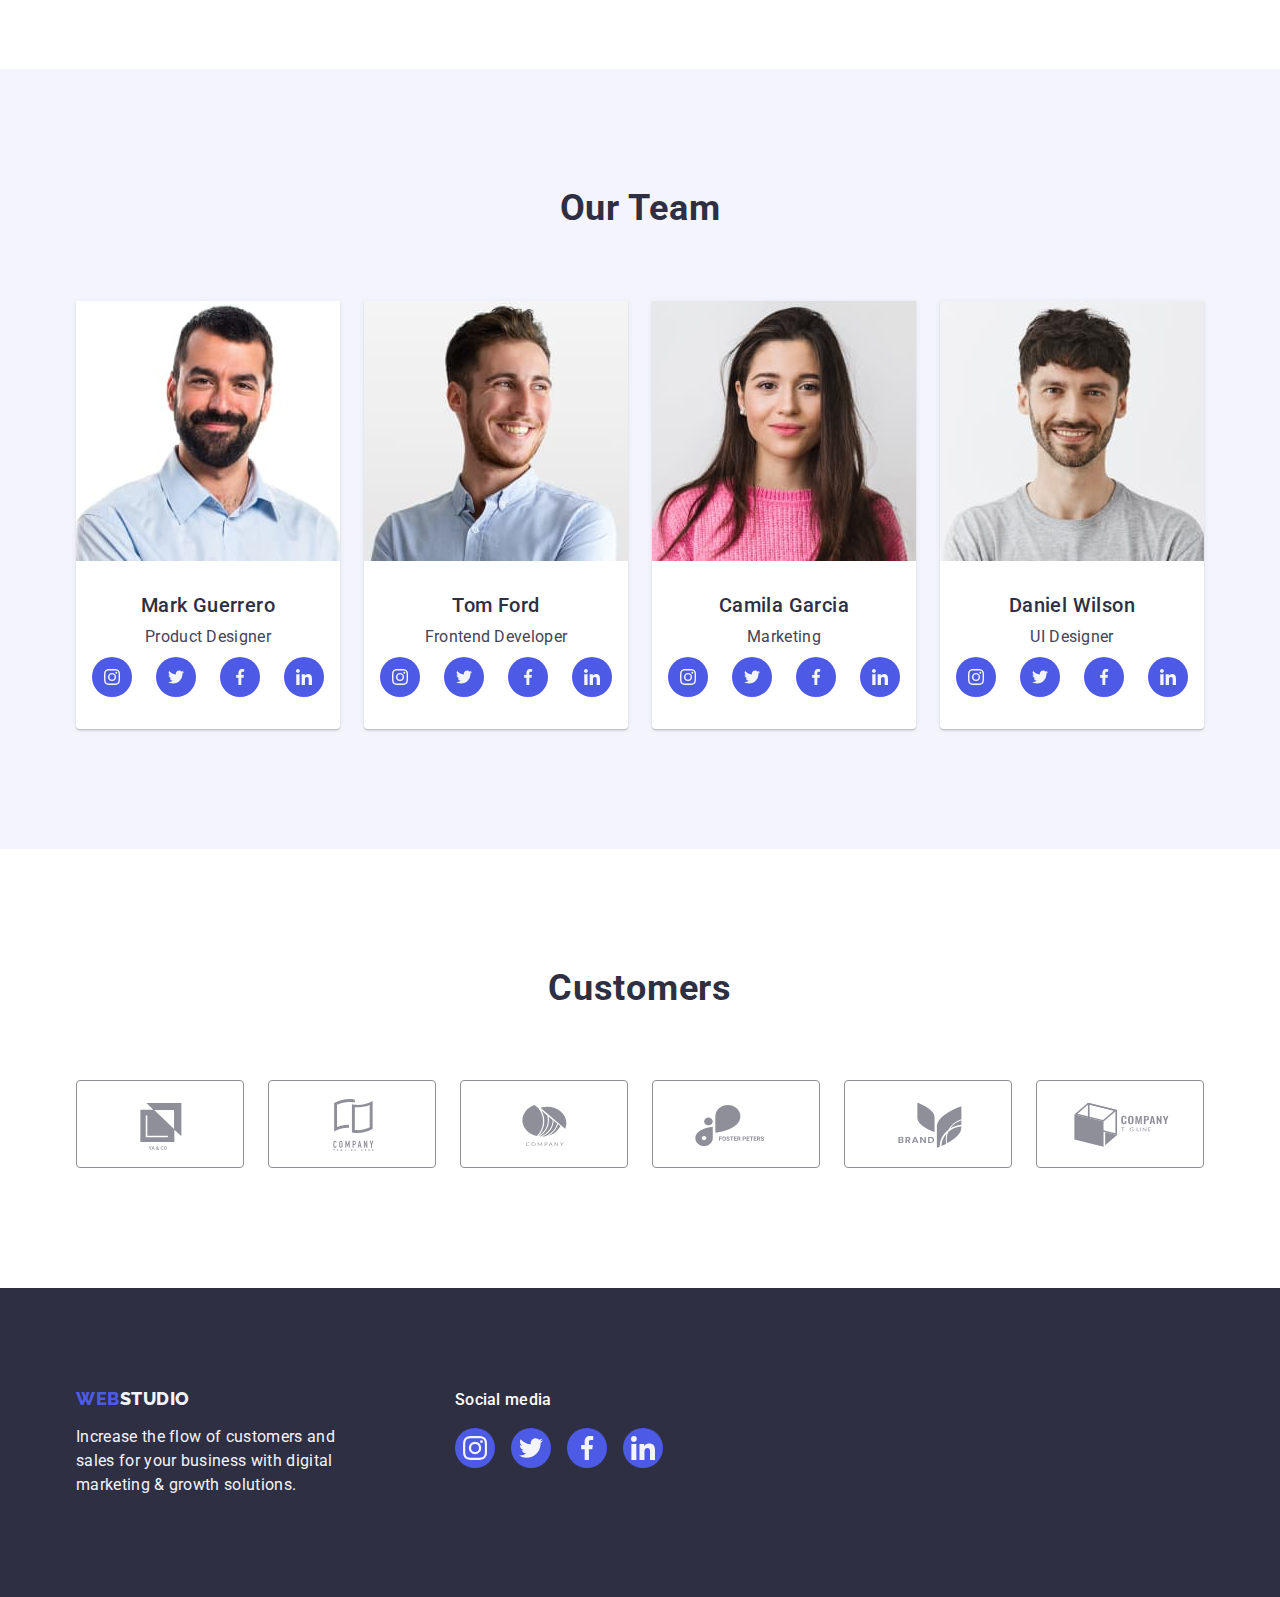
==== commit bd2177d0: "fourth_commit" ====
--- a/index.html
+++ b/index.html
@@ -33,7 +33,7 @@
            
             <ul class="menu-list list" lang="en">
                  <li class="menu-item">
-                    <a class="menu-link studio-link link" href="./index.html">Studio</a>
+                    <a class="menu-link current link" href="./index.html">Studio</a>
                  </li>
 
                  <li class="menu-item">
--- a/css/styles.css
+++ b/css/styles.css
@@ -78,6 +78,10 @@
    
 }
 
+.page-logo-web{
+    display: block;
+}
+
 .page-navigation {
     display:flex;
     align-items:center;
@@ -103,11 +107,18 @@
     font-size: 16px;
     line-height: 1.5;
     letter-spacing: 0.02em;
-    color: var(--accent-color);
-
-    transition: color 250ms var(--transition-duration-and-func);
-}
-.studio-link::after{
+    color: var(--accent-color);    
+}
+.current {
+    position: relative;
+    color: #404bbf;
+    transition: color var(--transition-duration-and-func);
+}
+
+.current::after{
+    position: absolute;
+    left: 0;
+    bottom:-1px;
     content:'';
     display: block;
     margin-left:auto;
@@ -120,26 +131,10 @@
     transition: background-color var(--transition-duration-and-func),
                 border-radius var(--transition-duration-and-func);
 }
-.portfolio-link::after{
-    content: '';
-    display: block;
-    margin-left: auto;
-    margin-right: auto;
-    width: 100%;
-    height: 4px;
-    background-color: #404BBF;
-    border-radius: 2px;
-
-    transition: background-color var(--transition-duration-and-func),
-                 border-radius var(--transition-duration-and-func);
-}
-
 .menu-link:hover,
 .menu-link:focus {
     color: var(--hover-color);
     }
-
-
 
 .contacts {
     margin-left: auto;
@@ -229,8 +224,8 @@
     letter-spacing: 0.04em;
     color: var(--fourth-color);
 
-    transition: background-color var(--transition-duration-and-func), 
-                box-shadow var(--transition-duration-and-func);
+    transition: background-color var(--transition-duration-and-func);
+               
 }
 
 .hero-button:hover,
@@ -735,22 +730,23 @@
     left: 0;
     background-color: rgba(46, 47, 66, 0.4);
     width: 100%;
-    height: 100%;
-    transition: opacity 250ms ease,
-    visibility 250ms ease;
-}
+    height: 100%;   
+    transition: opacity var(--transition-duration-and-func),
+            visibility var(--transition-duration-and-func);
+}   
 .modal{
     position: absolute;
     top: 50%;
     left: 50%;
     transform: translate(-50%,-50%);
     width: 408px;
-    height: 584px;
+    min-height: 576px;
     background-color: var(--background-modal);
     box-shadow: 0px 1px 1px rgba(0, 0, 0, 0.14),
     0px 1px 3px rgba(0, 0, 0, 0.12),
     0px 2px 1px rgba(0, 0, 0, 0.2);
     border-radius: 4px;
+    transition: transform  var(--transition-duration-and-func);   
 }
 .modal-close-btn{
     display: flex;
@@ -762,10 +758,25 @@
     right: 24px;
     width: 24px;
     height: 24px;
+    padding: 0;
     background: var(--border-line-color);
     border: 1px solid rgba(0, 0, 0, 0.1);
     border-radius: 50%;   
-}
+
+    transition: background-color var(--transition-duration-and-func), border var(--transition-duration-and-func);
+}
+
+.close-btn {
+    transition: fill var(--transition-duration-and-func);
+}
+
+.modal-close-btn:hover,
+.modal-close-btn:focus{
+    background-color: var(--hover-color);
+    border: none;
+    fill: #ffffff;
+}
+
 .is-hidden{
     opacity: 0;
     visibility: hidden;
